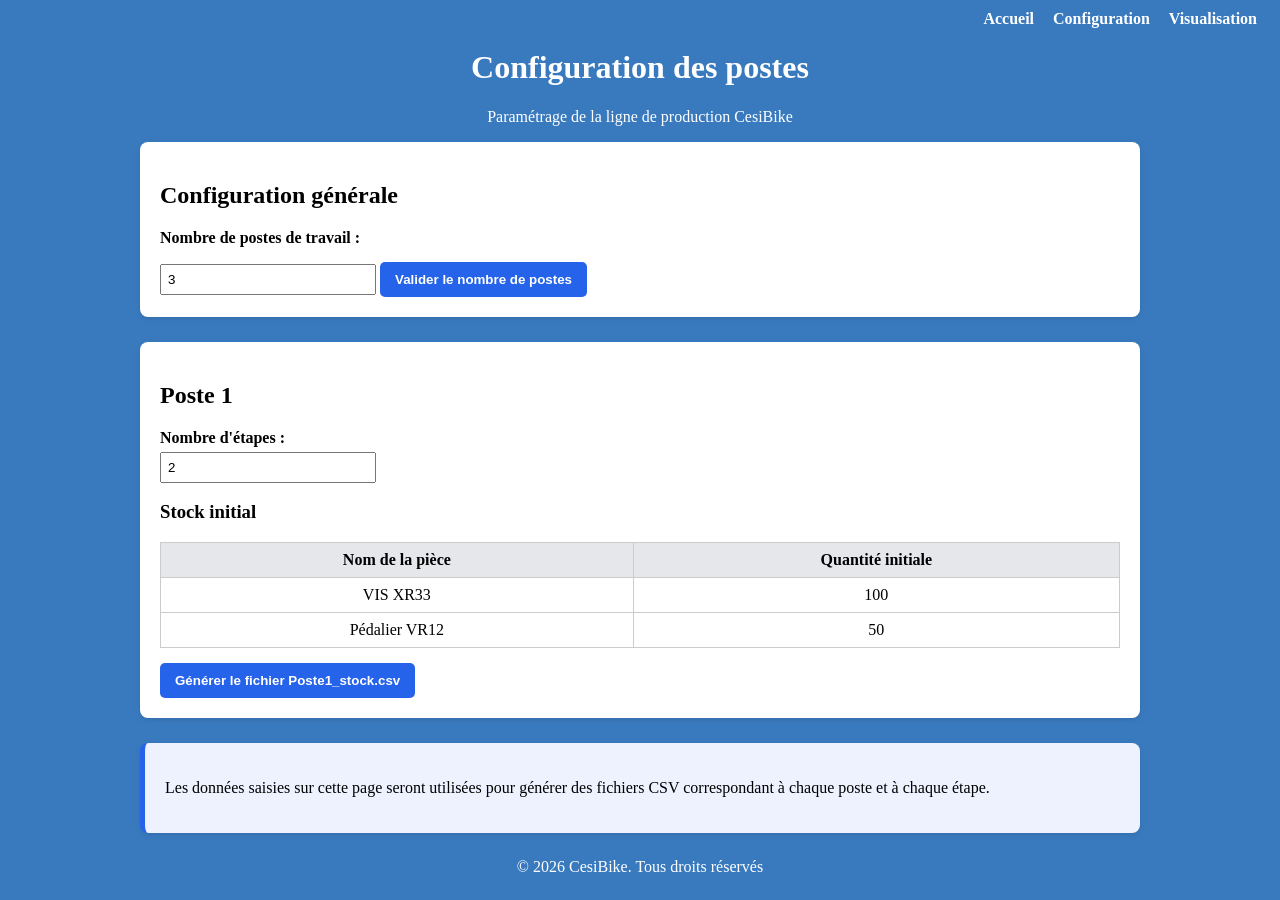
==== Page/poste/configuration/index.html @ e18212dd "debut du projet" ====
<!DOCTYPE html>
<html lang="fr">

<head>
    <meta charset="UTF-8">
    <title>CesiBike Configuration</title>
    <link rel="stylesheet" href="../../assets/css/global.css">
    <link rel="stylesheet" href="style.css">
</head>

<body>

    <header>
        <nav>
            <strong>
                <a href="../accueil/index.html">Accueil</a>
                <a href="../configuration/index.html">Configuration</a>
                <a href="../visualisation/ensemble/index.html">Visualisation</a>
            </strong>
        </nav>

        <h1>Configuration des postes</h1>
        <p>Paramétrage de la ligne de production CesiBike</p>
    </header>


    <main>


        <section class="card">
            <h2>Configuration générale</h2>


            <form>

                <label for="nbPostes">
                    Nombre de postes de travail :
                </label>
                <input type="number" id="nbPostes" min="1" value="3">

                <button type="button">
                    Valider le nombre de postes
                </button>

            </form>
        </section>

        <section class="card">
            <h2>Poste 1</h2>


            <label for="etapesPoste1">
                Nombre d'étapes :
            </label>
            <input type="number" id="etapesPoste1" min="1" value="2">

            <h3>Stock initial</h3>

            <table>
                <thead>
                    <tr>
                        <th>Nom de la pièce</th>
                        <th>Quantité initiale</th>
                    </tr>
                </thead>
                <tbody>
                    <tr>
                        <td>VIS XR33</td>
                        <td>100</td>
                    </tr>
                    <tr>
                        <td>Pédalier VR12</td>
                        <td>50</td>
                    </tr>
                </tbody>
            </table>

            <button type="button">
                Générer le fichier Poste1_stock.csv
            </button>
        </section>

        <section class="card info">
            <p>
                Les données saisies sur cette page seront utilisées pour générer
                des fichiers CSV correspondant à chaque poste et à chaque étape.
            </p>
        </section>

    </main>

    <footer>
        <p>© 2026 CesiBike. Tous droits réservés</p>
    </footer>

</body>

</html>
---- Page/poste/configuration/style.css ----
header,
footer {
    text-align: center;
    color: white;
}

body {
    background-color: #397ABF;
}

main {
    max-width: 1000px;
    margin: auto;
}

.card {
    background-color: white;
    padding: 20px;
    margin-bottom: 25px;
    border-radius: 8px;
    box-shadow: 0 2px 6px rgba(0, 0, 0, 0.1);
}

label {
    display: block;
    margin-top: 10px;
    font-weight: bold;
}

input {
    padding: 6px;
    margin-top: 5px;
    width: 200px;
}

table {
    width: 100%;
    border-collapse: collapse;
    margin-top: 15px;
}

th,
td {
    border: 1px solid #ccc;
    padding: 8px;
    text-align: center;
}

th {
    background-color: #e5e7eb;
}

button {
    margin-top: 15px;
    padding: 10px 15px;
    background-color: #2563eb;
    color: white;
    border: none;
    border-radius: 5px;
    font-weight: bold;
    cursor: pointer;
}

button:hover {
    background-color: #1d4ed8;
}

.info {
    background-color: #eef2ff;
    border-left: 5px solid #2563eb;
}

nav {
    margin-top: 10px;
    text-align: right;
    color: white;
}


nav a {
    color: white;
    text-decoration: none;
    margin-right: 15px;

}

nav a:hover {
    text-decoration: underline;
}
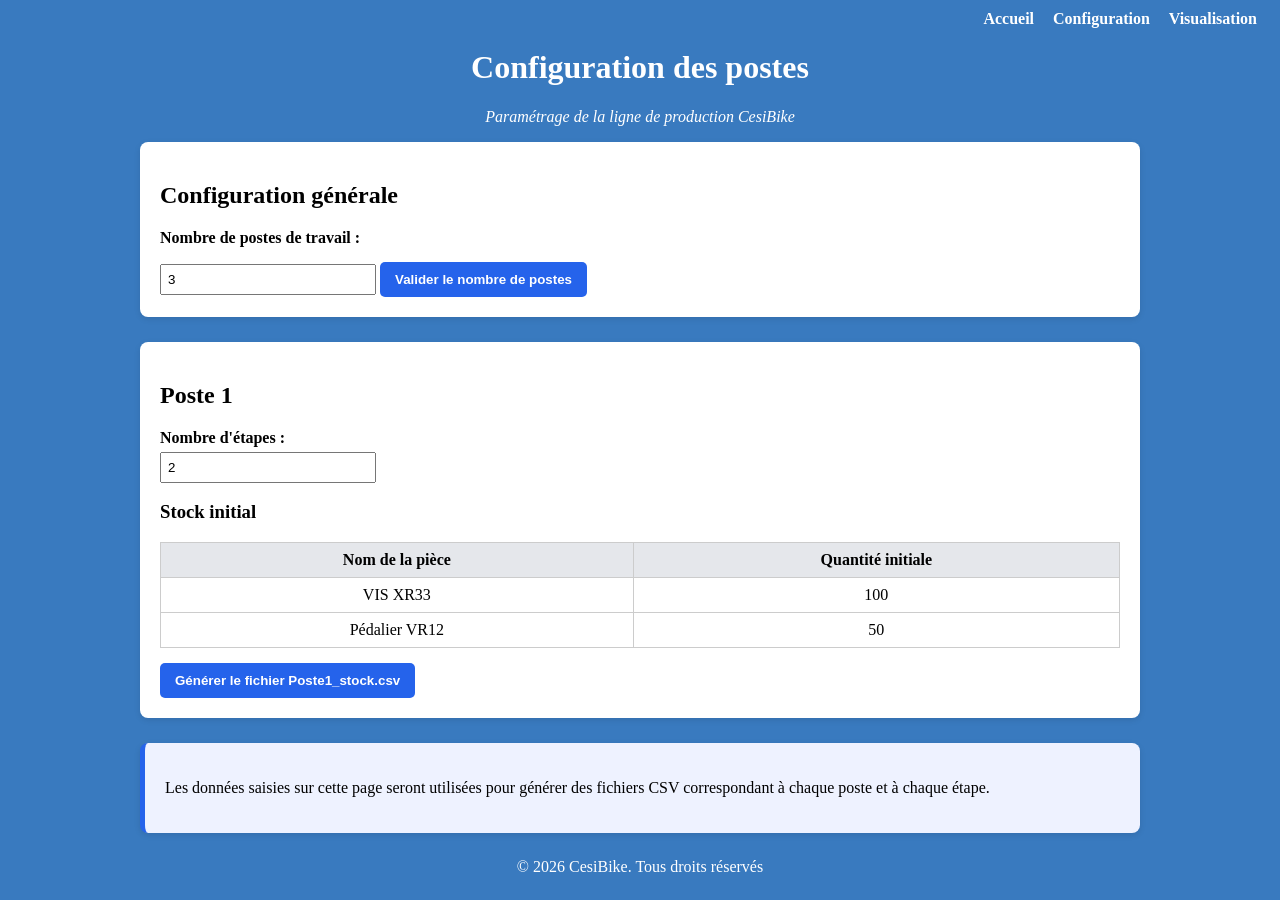
==== commit 63f22a42: "modification mise en page de toute les pages sauf poste" ====
--- a/Page/poste/configuration/index.html
+++ b/Page/poste/configuration/index.html
@@ -20,7 +20,9 @@
         </nav>
 
         <h1>Configuration des postes</h1>
-        <p>Paramétrage de la ligne de production CesiBike</p>
+        <em>
+            <p>Paramétrage de la ligne de production CesiBike</p>
+        </em>
     </header>
 
 
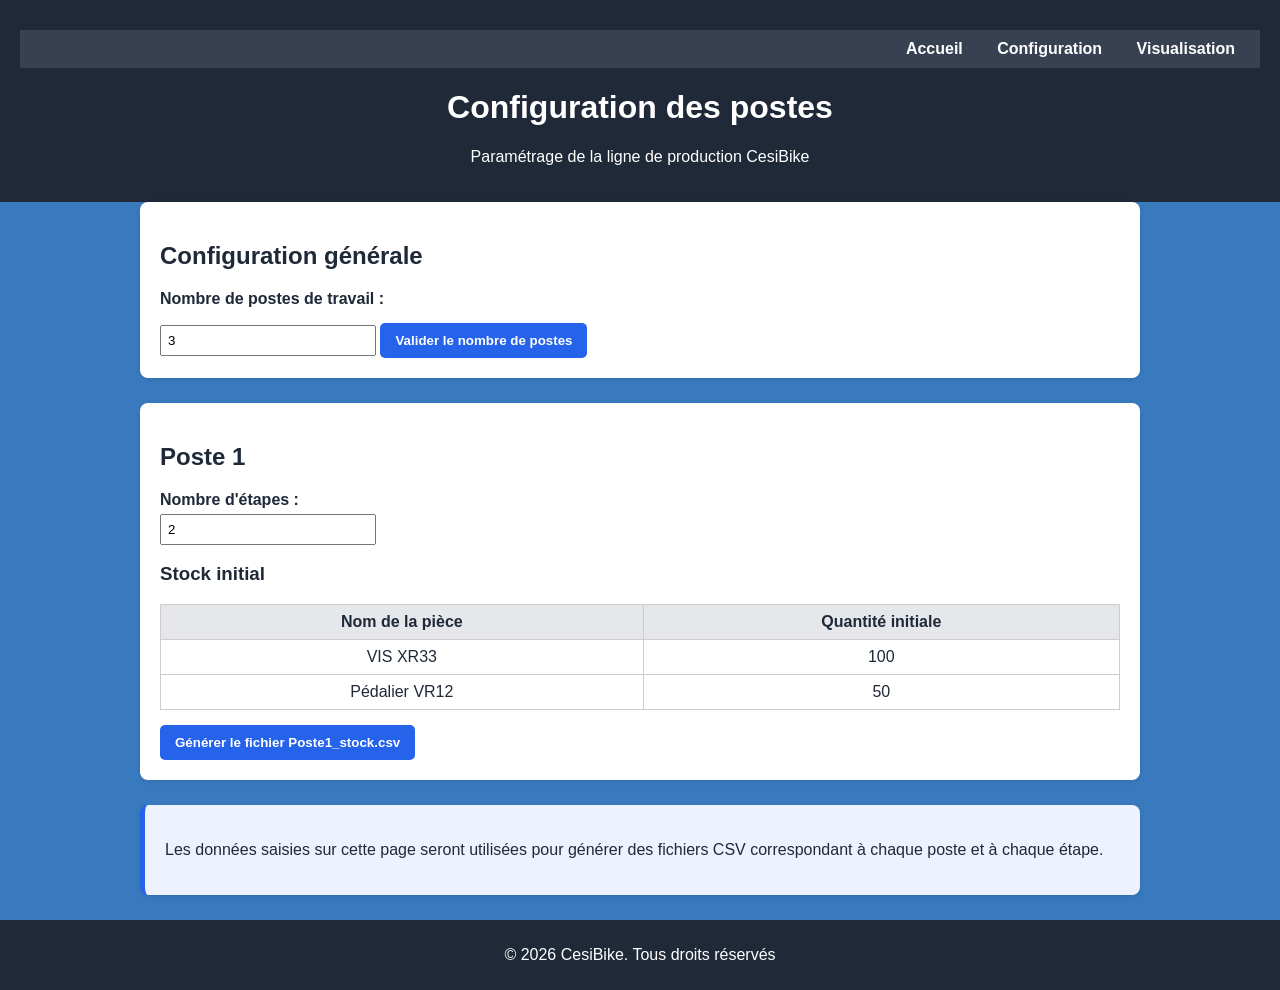
==== commit 5a067f93: "Update index.html" ====
--- a/Page/poste/configuration/index.html
+++ b/Page/poste/configuration/index.html
@@ -4,7 +4,7 @@
 <head>
     <meta charset="UTF-8">
     <title>CesiBike Configuration</title>
-    <link rel="stylesheet" href="../../assets/css/global.css">
+    <link rel="stylesheet" href="../../../css/global.css">
     <link rel="stylesheet" href="style.css">
 </head>
 
@@ -20,9 +20,7 @@
         </nav>
 
         <h1>Configuration des postes</h1>
-        <em>
-            <p>Paramétrage de la ligne de production CesiBike</p>
-        </em>
+        <p>Paramétrage de la ligne de production CesiBike</p>
     </header>
 
 
@@ -40,7 +38,7 @@
                 </label>
                 <input type="number" id="nbPostes" min="1" value="3">
 
-                <button type="button">
+                <button type="button" id="validerPostes">
                     Valider le nombre de postes
                 </button>
 
@@ -95,6 +93,8 @@
         <p>© 2026 CesiBike. Tous droits réservés</p>
     </footer>
 
+    <script src="../../../js/postes.js"></script>
+
 </body>
 
-</html>+</html>
--- a/css/global.css
+++ b/css/global.css
@@ -0,0 +1,37 @@
+body {
+    margin: 0;
+    font-family: Arial, Helvetica, sans-serif;
+    background-color: #f4f6f8;
+    color: #1f2937;
+}
+
+header {
+    background-color: #1f2937;
+    color: white;
+    padding: 20px;
+    text-align: center;
+}
+
+nav {
+    background-color: #374151;
+    padding: 10px;
+    text-align: center;
+}
+
+nav a {
+    color: white;
+    margin: 0 15px;
+    text-decoration: none;
+    font-weight: bold;
+}
+
+nav a:hover {
+    text-decoration: underline;
+}
+
+footer {
+    background-color: #1f2937;
+    color: white;
+    text-align: center;
+    padding: 10px;
+}
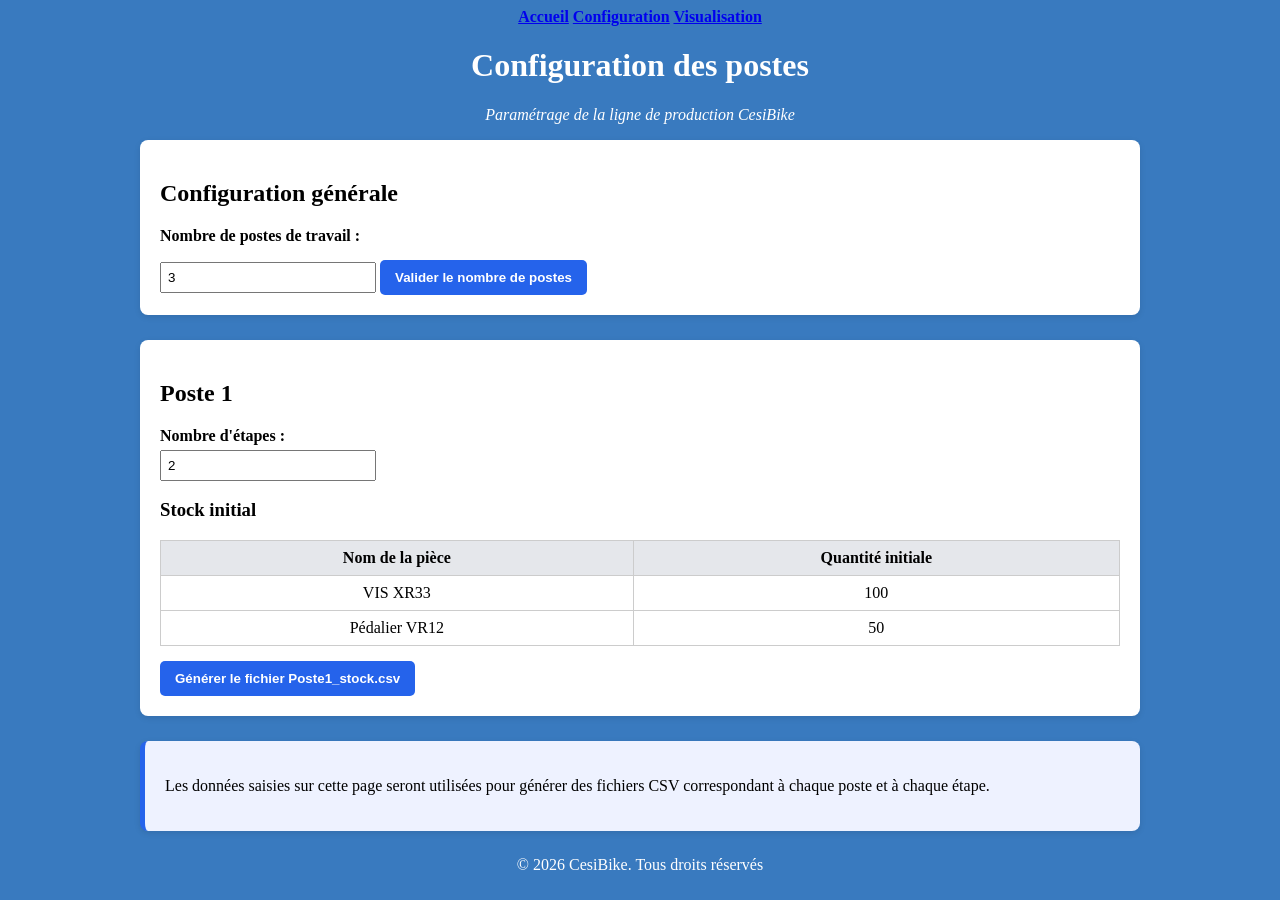
==== commit 901a41ae: "changement config, visu, poste" ====
--- a/Page/poste/configuration/index.html
+++ b/Page/poste/configuration/index.html
@@ -4,7 +4,7 @@
 <head>
     <meta charset="UTF-8">
     <title>CesiBike Configuration</title>
-    <link rel="stylesheet" href="../../../css/global.css">
+    <link rel="stylesheet" href="../../assets/css/global.css">
     <link rel="stylesheet" href="style.css">
 </head>
 
@@ -20,7 +20,9 @@
         </nav>
 
         <h1>Configuration des postes</h1>
-        <p>Paramétrage de la ligne de production CesiBike</p>
+        <em>
+            <p>Paramétrage de la ligne de production CesiBike</p>
+        </em>
     </header>
 
 
@@ -38,7 +40,7 @@
                 </label>
                 <input type="number" id="nbPostes" min="1" value="3">
 
-                <button type="button" id="validerPostes">
+                <button type="button">
                     Valider le nombre de postes
                 </button>
 
@@ -75,9 +77,11 @@
                 </tbody>
             </table>
 
-            <button type="button">
+            <button type="button" onclick="genererCSVPoste1()">
                 Générer le fichier Poste1_stock.csv
             </button>
+            <script src="\\wsl.localhost\Ubuntu-24.04\home\justc\CESI_bike_site\js\Configuration.js"></script>
+
         </section>
 
         <section class="card info">
@@ -93,8 +97,6 @@
         <p>© 2026 CesiBike. Tous droits réservés</p>
     </footer>
 
-    <script src="../../../js/postes.js"></script>
-
 </body>
 
-</html>
+</html>
--- a/Page/poste/configuration/style.css
+++ b/Page/poste/configuration/style.css
@@ -69,21 +69,3 @@
     background-color: #eef2ff;
     border-left: 5px solid #2563eb;
 }
-
-nav {
-    margin-top: 10px;
-    text-align: right;
-    color: white;
-}
-
-
-nav a {
-    color: white;
-    text-decoration: none;
-    margin-right: 15px;
-
-}
-
-nav a:hover {
-    text-decoration: underline;
-}
